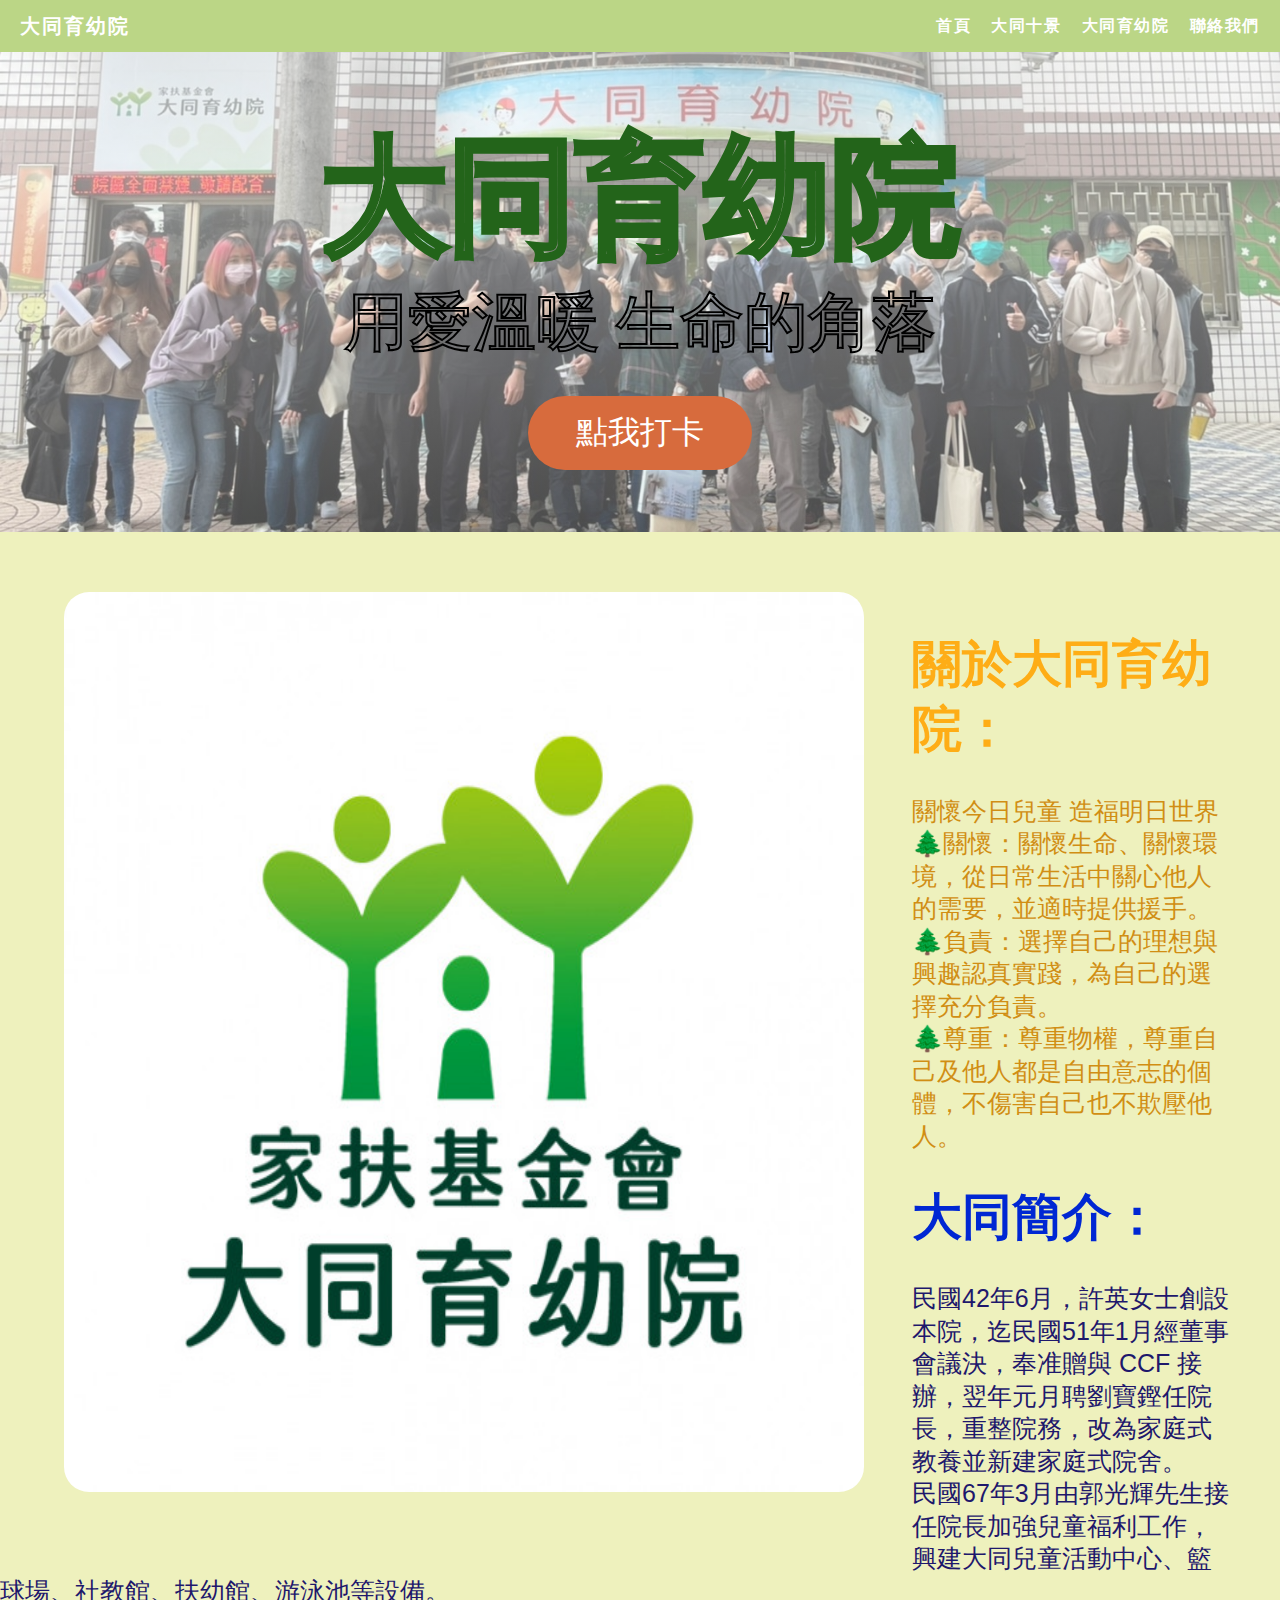
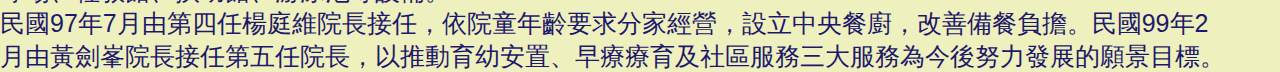
==== 123/00.html @ fa592be2 "0614" ====
<!DOCTYPE html>
<html lang="en">

<head>
    <meta charset="UTF-8">
    <meta http-equiv="X-UA-Compatible" content="IE=edge">
    <meta name="viewport" content="width=device-width, initial-scale=1.0">
    <title>第四組-大同育幼院</title>
    <link rel="stylesheet" href="00.css">
    <link rel="shortcut icon" href="img/B_2040234000.png" type="image/x-icon">
</head>

<body id="home" style="background-color:#EEF1BD;">

    <div class="wrapper">
        <header>
            <h1 class="logo"><a href="https://www.ccf.org.tw/60">大同育幼院</a></h1>
            <a class="to_nav" href="#primary_nav"></a>
        </header>
    </div>
    <section class="showcase-area" id="showcase">
        <div class="showcase-container">
            <h1 class="main-title" id="home">大同育幼院</h1>
            <p>用愛溫暖 生命的角落</p>
            <a href="https://www.facebook.com/tfcf60/" class="btn btn-primary">點我打卡</a>
        </div>
    </section>
    <section>
        <img class="mySlides" src="img/logo_L.jpg" alt="1">
        <img class="mySlides" src="img/1e6f7745-ccc90eee-2bcc-4e84-be10-142cec281757-scaled-e1616082652679.jpg" alt="1">
        <img class="mySlides" src="img/2021-02-09.jpg" alt="1">

        <script>
            var myIndex = 0;
            carousel();

            function carousel() {
                var i;
                var x = document.getElementsByClassName("mySlides");
                for (i = 0; i < x.length; i++) {
                    x[i].style.display = "none";
                }
                myIndex++;
                if (myIndex > x.length) { myIndex = 1 }
                x[myIndex - 1].style.display = "block";
                setTimeout(carousel, 2000); // Change image every 1.5 seconds
            }
        </script>



    </section>


    <div class="fl">
        <h1 style="color: #fead16;">關於大同育幼院：</h1>
        <br ><b style="color: #d18e14;">關懷今日兒童 造福明日世界</b>
        <p style="color: #d18e14;">🌲關懷：關懷生命、關懷環境，從日常生活中關心他人的需要，並適時提供援手。</p>
        <p style="color: #d18e14;">🌲負責：選擇自己的理想與興趣認真實踐，為自己的選擇充分負責。</p>    
        <p style="color: #d18e14;">🌲尊重：尊重物權，尊重自己及他人都是自由意志的個體，不傷害自己也不欺壓他人。</p>
        <br>
        <h1>大同簡介：</h1>
        <br><p>民國42年6月，許英女士創設本院，迄民國51年1月經董事會議決，奉准贈與 CCF 接辦，翌年元月聘劉寶鏗任院長，重整院務，改為家庭式教養並新建家庭式院舍。</p>
        <p>民國67年3月由郭光輝先生接任院長加強兒童福利工作，興建大同兒童活動中心、籃球場、社教館、扶幼館、游泳池等設備。</p>
        <p>民國97年7月由第四任楊庭維院長接任，依院童年齡要求分家經營，設立中央餐廚，改善備餐負擔。民國99年2月由黃劍峯院長接任第五任院長，以推動育幼安置、早療療育及社區服務三大服務為今後努力發展的願景目標。</p>
    </div>
    <nav id="primary_nav">

        <ul class="menu">

            <li class="top"><a href="00.html">首頁</a></li>

            <li class="top"><a href="0613.html">大同十景</a></li>

            <li class="top"><a href="https://www.ccf.org.tw/60">大同育幼院</a></li>

            <li class="top"><a href="contact.html">聯絡我們</a></li>

        </ul>

    </nav>
</body>

</html>
---- 123/00.css ----
html, body, div, span, applet, object, iframe,
h1, h2, h4, h5, h6, p, blockquote, pre,
a, abbr, acronym, address, big, cite, code,
del, dfn, em, img, ins, kbd, q, s, samp,
small, strike, strong, sub, sup, tt, var,
b, u, i, center,
dl, dt, dd, ul,
fieldset, form, label, legend,
table, caption, tbody, tfoot, thead, tr, th, td,
article, aside, canvas, details, figcaption, figure, 
footer, header, hgroup, menu, nav, section, summary,
time, mark, audio, video {
    margin: 0;
    padding: 0;
    border: 0;
    outline: 0;
    font-size: 100%;
    font: inherit;
    vertical-align: baseline;
    
}
/* HTML5 display-role reset for older browsers */
article, aside, details, figcaption, figure, 
footer, header, hgroup, menu, nav, section {
    display: block;
}
body {
    line-height: 1;
    font: 16px/1.4em 'PT Sans', sans-serif;;
    color: #000000;
    background-color: #E7DECD;
    
    margin: auto;
}
ul {
    list-style: none;
}
blockquote, q {
    quotes: none;
}
blockquote:before, blockquote:after,
q:before, q:after {
    content: '';
    content: none;
}
 
/* remember to highlight inserts somehow! */
ins {
    text-decoration: none;
}
del {
    text-decoration: line-through;
}
 
table {
    border-collapse: collapse;
    border-spacing: 0;
}
 
p,
ul {
    margin: 0 0 ;
}
 
ul {
    list-style: square;
    padding: 0 0 0 20px;
}
 
a {
    color: #735751;
}
a:hover{
    color: #54403B;
    
}
 
h1 {
 
}
 
h2 {
    font-family: 'PT Serif', serif;
    font-size: 32px;
    line-height: 1.4em;
    margin: 0 0 .4em;
    font-weight: bold;
}
.wrapper {
    background-color: #E7D7C1;
}
 
article {
    border-bottom: 1px solid #a5a2a2;
    padding: 10px 20px 0 20px;
    margin: 10px 0;
}
 
header {
    background: #BBD686;
    padding: 15px 20px;
    margin: auto;
}
 
        
header:before,header:after {
    content:"";
    display:table;
}
         
header:after {
    clear:both;
}     
       
header {
    zoom:1;
}
 
h1.logo a {
    color: #ffffff;
    text-decoration: none;
    font-weight: bold;
    text-transform: uppercase;
    font-size: 20px;
    line-height: 22px;
    float: left;
    letter-spacing: 0.1em;
    
}
 
a.to_nav {
    float: right;
    color: #fff;
    text-decoration: none;
    padding: 0 10px;
    font-size: 12px;
    font-weight: bold;
    line-height: 22px;
    height: 22px;
    text-transform: uppercase;
    letter-spacing: 0.1em;
    -webkit-border-radius: 2px;
    -moz-border-radius: 2px;
    border-radius: 2px;
}

.menu a {
    
}
 
a.to_nav:hover,
a.to_nav:focus {
    color: #abc37b;
    background: rgb(255, 255, 255);

}
#primary_nav ul {
    list-style: none;
    background: #BBD686;
    padding: 5px 0;
}
 
#primary_nav li a {
    display: block;
    padding: 0 20px;
    color: #fff;
    text-decoration: none;
    font-weight: bold;
    text-transform: uppercase;
    letter-spacing: 0.1em;
    letter-spacing: 0.1em;
    line-height: 2em;
    height: 2em;
    border-bottom: 1px solid #383838;
}
 
#primary_nav li:last-child a {
    border-bottom: none;
}
 
#primary_nav li a:hover,
#primary_nav li a:focus {
    color: #ffffff;
    background: #BF4342;

}
 

 
footer {
    font-family: 'PT Serif', serif;
    font-style: italic;
    text-align: center;
    font-size: 14px;

}
@media only screen and (min-width: 768px) {
 
    a.to_nav {
        display: none;
    }
 
}
.wrapper {
    position: relative;
    margin: auto;
}
 
#primary_nav {
    position: absolute;
    top: 5px;
    right: 10px;
    background: none;
}
 
#primary_nav li {
    display: inline;
    
}
 
#primary_nav li a {
    float: left;
    border: none;
    padding: 0 10px;
    -webkit-border-radius: 2px;
    -moz-border-radius: 2px;
    border-radius: 2px;
}

.menu li {
    list-style-type: none;
    display: inline-block;
    width: 200px;
    margin: 0 ;
}
.menu a {
    
    display: block;
    padding: 20px;
    border-radius: 8px;
    color: #fff;
    text-decoration: none;
}
nav{
    background-color: rgb(255, 154, 154);
    text-align: right;
}
nav li{
    list-style: none;
    display: inline-block;  
}
nav li a{
    display: block;
    text-decoration: none;
    padding: 10px;
    color: white;
}
nav li a:hover{
    background-color: antiquewhite;
    color: red;
}

/* #header{
    height: auto;
    width: 960px;
} */
#aside{
    height: 300px;
    background-color: rgb(255, 153, 0);
    width: 500px;
    float: left;
}
#section{
    height: 300px;
    background-color: rgb(178, 163, 141);
    width: 460px;
    float: right;
}


@import url("https://fonts.googleapis.com/css2?family=Poppins:ital,wght@0,300;0,400;0,500;0,600;0,700;0,800;0,900;1,200;1,300;1,400;1,500;1,600;1,700;1,800;1,900&display=swap");

*,
*::after,
*::before {
  box-sizing: border-box;
  padding: 0;
  margin: 0;
}

.html {
  font-size: 62.5%;
}

body {
  font-family: "Poppins", sans-serif;
}

/* ///////////..utility classes../////////// */

.container {
  max-width: 1200px;
  width: 90%;
  margin: auto;
}

.btn {
  display: inline-block;
  padding: 0.5em 1.5em;
  text-decoration: none;
  border-radius: 50px;
  cursor: pointer;
  outline: none;
  margin-top: 1em;
  text-transform: uppercase;
  font-weight: small;
}

.btn-primary {
  color: #fff;
  background: #16a083;
}

.btn-primary:hover {
  background: #117964;
  transition: background 0.3s ease-in-out;
}

/* ............/navbar/............ *

/* desktop mode............/// */

.navbar input[type="checkbox"],
.navbar .hamburger-lines {
  display: none;
}

.navbar {
  box-shadow: 0px 5px 10px 0px #aaa;
  position: fixed;
  width: 100%;
  background: #fff;
  color: #000;
  opacity: 0.85;
  height: 50px;
  z-index: 12;
}

.navbar-container {
  display: flex;
  justify-content: space-between;
  height: 64px;
  align-items: center;
}

.menu-items {
  order: 2;
  display: flex;
}

.menu-items li {
  list-style: none;
  margin-left: 1.5rem;
  margin-bottom: 0.5rem;
  font-size: 1.2rem;
}

.menu-items a {
  text-decoration: none;
  color: #444;
  font-weight: 500;
  transition: color 0.3s ease-in-out;
}

.menu-items a:hover {
  color: #117964;
  transition: color 0.3s ease-in-out;
}

.logo {
  order: 1;
  font-size: 2.3rem;
  margin-bottom: 0.5rem;
}

/* ............//// Showcase styling ////......... */

/* ......//about us//...... */

#about {
  padding: 50px 0;
  background: #f5f5f7;
}

.about-wrapper {
  display: flex;
  flex-wrap: wrap;
}

#about h2 {
  font-size: 2.3rem;
}

#about p {
  font-size: 1.2rem;
  color: #555;
}

#about .small {
  font-size: 1.2rem;
  color: #666;
  font-weight: 600;
}

.about-img {
  flex: 1 1 400px;
  padding: 30px;
  transform: translateX(150%);
  animation: about-img-animation 1s ease-in-out forwards;
}

@keyframes about-img-animation {
  100% {
    transform: translate(0);
  }
}

.about-text {
  flex: 1 1 400px;
  padding: 30px;
  margin: auto;
  transform: translate(-150%);
  animation: about-text-animation 1s ease-in-out forwards;
}

@keyframes about-text-animation {
  100% {
    transform: translate(0);
  }
}

.about-img img {
  display: block;
  height: 400px;
  max-width: 100%;
  margin: auto;
  object-fit: cover;
  object-position: right;
}

/* ..........////Food category///........... */

#food {
  padding: 5rem 0 10rem 0;
}

#food h2 {
  text-align: center;
  font-size: 2.5rem;
  font-weight: 400;
  margin-bottom: 40px;
  text-transform: uppercase;
  color: #555;
}

.food-container {
  display: flex;
  justify-content: space-between;
}

.food-container img {
  display: block;
  width: 80%;
  margin: auto;
  max-height: 300px;
  object-fit: cover;
  object-position: center;
}

.img-container {
  margin: 0 1rem;
  position: relative;
}

.img-content {
  position: absolute;
  top: 70%;
  left: 50%;
  transform: translate(-50%, -50%);
  opacity: 0;
  z-index: 2;
  text-align: center;
  transition: all 0.3s ease-in-out 0.1s;
}

.img-content h3 {
  color: #fff;
  font-size: 2.2rem;
}

.img-content a {
  font-size: 1.2rem;
}

.img-container::after {
  content: "";
  display: block;
  position: absolute;
  top: 0;
  left: 0;
  width: 100%;
  height: 100%;
  background: rgba(0, 0, 0, 0.871);
  opacity: 0;
  z-index: 1;

  transform: scaleY(0);
  transform-origin: 100% 100%;
  transition: all 0.3s ease-in-out;
}

.img-container:hover::after {
  opacity: 1;
  transform: scaleY(1);
}

.img-container:hover .img-content {
  opacity: 1;
  top: 40%;
}

/* .........../Food Menu/............ */

.food-menu-heading {
  text-align: center;
  font-size: 3.4rem;
  font-weight: 400;
  color: #666;
}

.food-menu-container {
  display: flex;
  flex-wrap: wrap;
  padding: 50px 0px 30px 0px;
}

.food-menu-container img {
  display: block;
  width: 250px;
  height: 250px;
  border-radius: 50%;
  object-fit: cover;
  object-position: center;
}

.food-menu-item {
  display: flex;
  flex: 1 1 600px;
  justify-content: space-evenly;
  margin-bottom: 3rem;
}

.food-description {
  margin: auto 1.5rem;
}

.font-title {
  font-size: 1.8rem;
  font-weight: 400;
  color: #444;
}

.food-description p {
  font-size: 1.4rem;
  color: #555;
  font-weight: 500;
}

.food-description .food-price {
  color: #117964;
  font-weight: 700;
}

/* ........./ Testimonial /.......... */

#testimonials {
  padding: 5rem 0;
  background: rgba(243, 243, 243);
}

.testimonial-title {
  text-align: center;
  font-size: 2.8rem;
  font-weight: 400;
  color: #555;
}

.testimonial-container {
  display: flex;
  justify-content: space-between;
  font-size: 1.4rem;
  padding: 1rem;
}

.testimonial-box .checked {
  color: #ff9529;
}

.testimonial-box .testimonial-text {
  margin: 1rem 0;
  color: #444;
}

.testimonial-box {
  text-align: center;
  padding: 1rem;
}

.customer-photo img {
  display: block;
  width: 150px;
  height: 150px;
  object-fit: cover;
  object-position: center;
  border-radius: 50%;
  margin: auto;
}

/* ........ Contact Us........... */

#contact {
  padding: 5rem 0;
  background: rgb(226, 226, 226);
}

.contact-container {
  display: flex;
  background: #fff;
}

.contact-img {
  width: 50%;
}

.contact-img img {
  display: block;
  height: 400px;
  width: 100%;
  object-position: center;
  object-fit: cover;
}

.form-container {
  padding: 1rem;
  width: 50%;
  margin: auto;
}

.form-container input {
  display: block;
  width: 100%;
  border: none;
  border-bottom: 2px solid #ddd;
  padding: 1rem 0;
  box-shadow: none;
  outline: none;
  margin-bottom: 1rem;
  color: #444;
  font-weight: 500;
}

.form-container textarea {
  display: block;
  width: 100%;
  border: none;
  border-bottom: 2px solid #ddd;
  color: #444;
  outline: none;
  padding: 1rem 0;
  resize: none;
}

.form-container h2 {
  font-size: 2.7rem;
  font-weight: 500;
  color: #444;
  margin-bottom: 1rem;
  margin-top: -1.2rem;
}

.form-container a {
  font-size: 1.3rem;
}

#footer h2 {
  text-align: center;
  font-size: 1.8rem;
  padding: 2.6rem;
  font-weight: 500;
  color: #fff;
  background: rgb(65, 65, 65);
}

/* ......../ media query /.......... */

@media (max-width: 768px) {
  .navbar {
    opacity: 0.95;
  }

  .navbar-container input[type="checkbox"],
  .navbar-container .hamburger-lines {
    display: block;
  }

  .navbar-container {
    display: block;
    position: relative;
    height: 64px;
  }

  .navbar-container input[type="checkbox"] {
    position: absolute;
    display: block;
    height: 32px;
    width: 30px;
    top: 20px;
    left: 20px;
    z-index: 5;
    opacity: 0;
  }

  .navbar-container .hamburger-lines {
    display: block;
    height: 23px;
    width: 35px;
    position: absolute;
    top: 17px;
    left: 20px;
    z-index: 2;
    display: flex;
    flex-direction: column;
    justify-content: space-between;
  }

  .navbar-container .hamburger-lines .line {
    display: block;
    height: 4px;
    width: 100%;
    border-radius: 10px;
    background: #333;
  }

  .navbar-container .hamburger-lines .line1 {
    transform-origin: 0% 0%;
    transition: transform 0.4s ease-in-out;
  }

  .navbar-container .hamburger-lines .line2 {
    transition: transform 0.2s ease-in-out;
  }

  .navbar-container .hamburger-lines .line3 {
    transform-origin: 0% 100%;
    transition: transform 0.4s ease-in-out;
  }

  .navbar .menu-items {
    padding-top: 100px;
    background: #fff;
    height: 100vh;
    max-width: 300px;
    transform: translate(-150%);
    display: flex;
    flex-direction: column;
    margin-left: -40px;
    padding-left: 50px;
    transition: transform 0.5s ease-in-out;
    box-shadow: 5px 0px 10px 0px #aaa;
  }

  .navbar .menu-items li {
    margin-bottom: 1.5rem;
    font-size: 1.3rem;
    font-weight: 500;
  }

  .logo {
    position: absolute;
    top: 5px;
    right: 15px;
    font-size: 2rem;
  }

  .navbar-container input[type="checkbox"]:checked ~ .menu-items {
    transform: translateX(0);
  }

  .navbar-container input[type="checkbox"]:checked ~ .hamburger-lines .line1 {
    transform: rotate(35deg);
  }

  .navbar-container input[type="checkbox"]:checked ~ .hamburger-lines .line2 {
    transform: scaleY(0);
  }

  .navbar-container input[type="checkbox"]:checked ~ .hamburger-lines .line3 {
    transform: rotate(-35deg);
  }

  /* ......./ food /......... */

  .food-container {
    flex-direction: column;
    align-items: stretch;
  }

  .food-type:not(:last-child) {
    margin-bottom: 3rem;
  }

  .food-type {
    box-shadow: 5px 5px 10px 0 #aaa;
  }

  .img-container {
    margin: 0;
  }
}

@media (max-width: 500px) {
  html {
    font-size: 65%;
  }

  .navbar .menu-items li{
      font-size: 1.6rem;
  }

  .testimonial-container {
    flex-direction: column;
    text-align: center;
  }

  .food-menu-container img {
    margin: auto;
  }

  .food-menu-item {
    flex-direction: column;
    text-align: center;
  }

  .form-container {
    width: 90%;
  }

  .contact-container {
    display: flex;
    flex-direction: column;
  }

  .contact-img {
    width: 90%;
    margin: 3rem auto;
  }

  .logo {
    position: absolute;
    top: 06px;
    right: 15px;
    font-size: 3rem;
  }

  .navbar .menu-items li {
    margin-bottom: 2.5rem;
    font-size: 1.8rem;
    font-weight: 500;
  }
}

@media (min-width: 769px) and (max-width: 1200px) {
  .img-container h3 {
    font-size: 1.5rem;
  }

  .img-container .btn {
    font-size: 0.7rem;
  }
}

@media (orientation: landscape) and (max-height: 500px) {
  .showcase-area {
    height: 50vmax;
  }
}



*{box-sizing: border-box; -webkit-box-sizing: border-box; }
html, body { height: 80%; }
body { margin: 0; font: 16px/1.3 sans-serif; }

/*
PURE RESPONSIVE CSS3 SLIDESHOW GALLERY by Roko C. buljan
http://stackoverflow.com/a/34696029/383904
*/

.CSSgal {
	position: relative;
	overflow: hidden;
	height: 100%; /* Or set a fixed height */
}

/* SLIDER */

.CSSgal .slider {
	height: 100%;
	white-space: nowrap;
	font-size: 0;
	transition: 0.8s;
}

/* SLIDES */

.CSSgal .slider > * {
	font-size: 1rem;
	display: inline-block;
	white-space: normal;
	vertical-align: top;
	height: 100%;
	width: 80%;
	background: none 50% no-repeat;
	background-size: cover;
}

/* PREV/NEXT, CONTAINERS & ANCHORS */

.CSSgal .prevNext {
	position: absolute;
	z-index: 1;
	top: 50%;
	width: 100%;
	height: 0;
}

.CSSgal .prevNext > div+div {
	visibility: hidden; /* Hide all but first P/N container */
}

.CSSgal .prevNext a {
	background: #fff;
	position: absolute;
	width:       60px;
	height:      60px;
	line-height: 60px; /* If you want to place numbers */
	text-align: center;
	opacity: 0.7;
	-webkit-transition: 0.3s;
					transition: 0.3s;
	-webkit-transform: translateY(-50%);
					transform: translateY(-50%);
	left: 0;
}
.CSSgal .prevNext a:hover {
	opacity: 1;
}
.CSSgal .prevNext a+a {
	left: auto;
	right: 0;
}

/* NAVIGATION */

.CSSgal .bullets {
	position: absolute;
	z-index: 2;
	bottom: 0;
	padding: 10px 0;
	width: 100%;
	text-align: center;
}
.CSSgal .bullets > a {
	display: inline-block;
	width:       30px;
	height:      30px;
	line-height: 30px;
	text-decoration: none;
	text-align: center;
	background: rgba(255, 255, 255, 1);
	-webkit-transition: 0.3s;
					transition: 0.3s;
}
.CSSgal .bullets > a+a {
	background: rgba(255, 255, 255, 0.5); /* Dim all but first */
}
.CSSgal .bullets > a:hover {
	background: rgba(255, 255, 255, 0.7) !important;
}

/* NAVIGATION BUTTONS */
/* ALL: */
.CSSgal >s:target ~ .bullets >* {      background: rgba(255, 255, 255, 0.5);}
/* ACTIVE */
#s1:target ~ .bullets >*:nth-child(1) {background: rgba(255, 255, 255,   1);}
#s2:target ~ .bullets >*:nth-child(2) {background: rgba(255, 255, 255,   1);}
#s3:target ~ .bullets >*:nth-child(3) {background: rgba(255, 255, 255,   1);}
#s4:target ~ .bullets >*:nth-child(4) {background: rgba(255, 255, 255,   1);}
/* More slides? Add here more rules */

/* PREV/NEXT CONTAINERS VISIBILITY */
/* ALL: */
.CSSgal >s:target ~ .prevNext >* {      visibility: hidden;}
/* ACTIVE: */
#s1:target ~ .prevNext >*:nth-child(1) {visibility: visible;}
#s2:target ~ .prevNext >*:nth-child(2) {visibility: visible;}
#s3:target ~ .prevNext >*:nth-child(3) {visibility: visible;}
#s4:target ~ .prevNext >*:nth-child(4) {visibility: visible;}
/* More slides? Add here more rules */

/* SLIDER ANIMATION POSITIONS */

#s1:target ~ .slider {transform: translateX(   0%); -webkit-transform: translateX(   0%);}
#s2:target ~ .slider {transform: translateX(-100%); -webkit-transform: translateX(-100%);}
#s3:target ~ .slider {transform: translateX(-200%); -webkit-transform: translateX(-200%);}
#s4:target ~ .slider {transform: translateX(-300%); -webkit-transform: translateX(-300%);}
/* More slides? Add here more rules */


/* YOU'RE THE DESIGNER! 
   ____________________
   All above was mainly to get it working :)
   CSSgal CUSTOM STYLES / OVERRIDES HERE: */

.CSSgal{
	color: #fff;	
	text-align: center;
}
.CSSgal .slider h2 {
	margin-top: 40vh;
	font-weight: 200;
	letter-spacing: -0.06em;
	word-spacing: 0.2em;
	font-size: 3em;
}
.CSSgal a {
	border-radius: 50%;
	margin: 0 3px;
	color: rgba(0,0,0,0.8);
	text-decoration: none;
}






@import url("https://fonts.googleapis.com/css2?family=Poppins:ital,wght@0,300;0,400;0,500;0,600;0,700;0,800;0,900;1,200;1,300;1,400;1,500;1,600;1,700;1,800;1,900&display=swap");

*,
*::after,
*::before {
  box-sizing: border-box;
  padding: 0;
  margin: 0;
}

.html {
  font-size: 62.5%;
}

body {
  font-family: "Poppins", sans-serif;
}

/* ///////////..utility classes../////////// */

.container {
  max-width: 1200px;
  width: 90%;
  margin: auto;
}

.btn {
  display: inline-block;
  padding: 0.5em 1.5em;
  text-decoration: none;
  border-radius: 50px;
  cursor: pointer;
  outline: none;
  margin-top: 1em;
  text-transform: uppercase;
  font-weight: small;
}

.btn-primary {
  color: #fff;
  background: #d76b3d;
}

.btn-primary:hover {
  background: #804126;
  color: white;
  transition: background 0.3s ease-in-out;
}

/* ............/navbar/............ *

/* desktop mode............/// */

.navbar input[type="checkbox"],
.navbar .hamburger-lines {
  display: none;
}

.navbar {
  box-shadow: 0px 5px 10px 0px #aaa;
  position: fixed;
  width: 100%;
  background: #fff;
  color: #000;
  opacity: 0.85;
  height: 50px;
  z-index: 12;
}

.navbar-container {
  display: flex;
  justify-content: space-between;
  height: 64px;
  align-items: center;
}

.menu-items {
  order: 2;
  display: flex;
}

.menu-items li {
  list-style: none;
  margin-left: 1.5rem;
  margin-bottom: 0.5rem;
  font-size: 1.2rem;
}

.menu-items a {
  text-decoration: none;
  color: #444;
  font-weight: 500;
  transition: color 0.3s ease-in-out;
}

.menu-items a:hover {
  color: #117964;
  transition: color 0.3s ease-in-out;
}

.logo {
  order: 1;
  font-size: 2.3rem;
  margin-bottom: 0.5rem;
}

/* ............//// Showcase styling ////......... */

.showcase-area {
  height: 30em;
  background: linear-gradient(
      rgba(255, 255, 255, 0.578),
      rgba(221, 221, 221, 0.336)
    ),
    url("img/1.jpg");
  background-size: cover;
  background-position: center;
  background-repeat: no-repeat;
}

.showcase-container {
  display: flex;
  flex-direction: column;
  align-items: center;
  justify-content: center;
  height: 100%;
  font-size: 2em;
}

.main-title {
  text-transform: uppercase;
  font-size: 4em;
  font-weight: bold;
  color: transparent;
  -webkit-text-stroke: 5px rgb(35, 100, 26);
}

.showcase-container p{
  color: transparent;
  -webkit-text-stroke: 2px rgb(0, 0, 0);
  font-size: 2em;
  font-family: 標楷體;
}

/* ......//about us//...... */

#about {
  padding: 50px 0;
  background: #f5f5f7;
}

.about-wrapper {
  display: flex;
  flex-wrap: wrap;
}

#about h2 {
  font-size: 2.3rem;
}

#about p {
  font-size: 1.2rem;
  color: #555;
}

#about .small {
  font-size: 1.2rem;
  color: #666;
  font-weight: 600;
}

.about-img {
  flex: 1 1 400px;
  padding: 30px;
  transform: translateX(150%);
  animation: about-img-animation 1s ease-in-out forwards;
}

@keyframes about-img-animation {
  100% {
    transform: translate(0);
  }
}

.about-text {
  flex: 1 1 400px;
  padding: 30px;
  margin: auto;
  transform: translate(-150%);
  animation: about-text-animation 1s ease-in-out forwards;
}

@keyframes about-text-animation {
  100% {
    transform: translate(0);
  }
}

.about-img img {
  display: block;
  height: 400px;
  max-width: 100%;
  margin: auto;
  object-fit: cover;
  object-position: right;
}

/* ..........////Food category///........... */

#food {
  padding: 5rem 0 10rem 0;
}

#food h2 {
  text-align: center;
  font-size: 2.5rem;
  font-weight: 400;
  margin-bottom: 40px;
  text-transform: uppercase;
  color: #555;
}

.food-container {
  display: flex;
  justify-content: space-between;
}

.food-container img {
  display: block;
  width: 80%;
  margin: auto;
  max-height: 300px;
  object-fit: cover;
  object-position: center;
}

.img-container {
  margin: 0 1rem;
  position: relative;
}

.img-content {
  position: absolute;
  top: 70%;
  left: 50%;
  transform: translate(-50%, -50%);
  opacity: 0;
  z-index: 2;
  text-align: center;
  transition: all 0.3s ease-in-out 0.1s;
}

.img-content h3 {
  color: #fff;
  font-size: 2.2rem;
}

.img-content a {
  font-size: 1.2rem;
}

.img-container::after {
  content: "";
  display: block;
  position: absolute;
  top: 0;
  left: 0;
  width: 100%;
  height: 100%;
  background: rgba(0, 0, 0, 0.871);
  opacity: 0;
  z-index: 1;

  transform: scaleY(0);
  transform-origin: 100% 100%;
  transition: all 0.3s ease-in-out;
}

.img-container:hover::after {
  opacity: 1;
  transform: scaleY(1);
}

.img-container:hover .img-content {
  opacity: 1;
  top: 40%;
}

/* .........../Food Menu/............ */

.food-menu-heading {
  text-align: center;
  font-size: 3.4rem;
  font-weight: 400;
  color: #666;
}

.food-menu-container {
  display: flex;
  flex-wrap: wrap;
  padding: 50px 0px 30px 0px;
}

.food-menu-container img {
  display: block;
  width: 250px;
  height: 250px;
  border-radius: 50%;
  object-fit: cover;
  object-position: center;
}

.food-menu-item {
  display: flex;
  flex: 1 1 600px;
  justify-content: space-evenly;
  margin-bottom: 3rem;
}

.food-description {
  margin: auto 1.5rem;
}

.font-title {
  font-size: 1.8rem;
  font-weight: 400;
  color: #444;
}

.food-description p {
  font-size: 1.4rem;
  color: #555;
  font-weight: 500;
}

.food-description .food-price {
  color: #117964;
  font-weight: 700;
}

/* ........./ Testimonial /.......... */

#testimonials {
  padding: 5rem 0;
  background: rgba(243, 243, 243);
}

.testimonial-title {
  text-align: center;
  font-size: 2.8rem;
  font-weight: 400;
  color: #555;
}

.testimonial-container {
  display: flex;
  justify-content: space-between;
  font-size: 1.4rem;
  padding: 1rem;
}

.testimonial-box .checked {
  color: #ff9529;
}

.testimonial-box .testimonial-text {
  margin: 1rem 0;
  color: #444;
}

.testimonial-box {
  text-align: center;
  padding: 1rem;
}

.customer-photo img {
  display: block;
  width: 150px;
  height: 150px;
  object-fit: cover;
  object-position: center;
  border-radius: 50%;
  margin: auto;
}

/* ........ Contact Us........... */

#contact {
  padding: 5rem 0;
  background: rgb(226, 226, 226);
}

.contact-container {
  display: flex;
  background: #fff;
}

.contact-img {
  width: 50%;
}

.contact-img img {
  display: block;
  height: 400px;
  width: 100%;
  object-position: center;
  object-fit: cover;
}

.form-container {
  padding: 1rem;
  width: 50%;
  margin: auto;
}

.form-container input {
  display: block;
  width: 100%;
  border: none;
  border-bottom: 2px solid #ddd;
  padding: 1rem 0;
  box-shadow: none;
  outline: none;
  margin-bottom: 1rem;
  color: #444;
  font-weight: 500;
}

.form-container textarea {
  display: block;
  width: 100%;
  border: none;
  border-bottom: 2px solid #ddd;
  color: #444;
  outline: none;
  padding: 1rem 0;
  resize: none;
}

.form-container h2 {
  font-size: 2.7rem;
  font-weight: 500;
  color: #444;
  margin-bottom: 1rem;
  margin-top: -1.2rem;
}

.form-container a {
  font-size: 1.3rem;
}

#footer h2 {
  text-align: center;
  font-size: 1.8rem;
  padding: 2.6rem;
  font-weight: 500;
  color: #fff;
  background: rgb(65, 65, 65);
}

/* ......../ media query /.......... */

@media (max-width: 768px) {
  .navbar {
    opacity: 0.95;
  }

  .navbar-container input[type="checkbox"],
  .navbar-container .hamburger-lines {
    display: block;
  }

  .navbar-container {
    display: block;
    position: relative;
    height: 64px;
  }

  .navbar-container input[type="checkbox"] {
    position: absolute;
    display: block;
    height: 32px;
    width: 30px;
    top: 20px;
    left: 20px;
    z-index: 5;
    opacity: 0;
  }

  .navbar-container .hamburger-lines {
    display: block;
    height: 23px;
    width: 35px;
    position: absolute;
    top: 17px;
    left: 20px;
    z-index: 2;
    display: flex;
    flex-direction: column;
    justify-content: space-between;
  }

  .navbar-container .hamburger-lines .line {
    display: block;
    height: 4px;
    width: 100%;
    border-radius: 10px;
    background: #333;
  }

  .navbar-container .hamburger-lines .line1 {
    transform-origin: 0% 0%;
    transition: transform 0.4s ease-in-out;
  }

  .navbar-container .hamburger-lines .line2 {
    transition: transform 0.2s ease-in-out;
  }

  .navbar-container .hamburger-lines .line3 {
    transform-origin: 0% 100%;
    transition: transform 0.4s ease-in-out;
  }

  .navbar .menu-items {
    padding-top: 100px;
    background: #fff;
    height: 100vh;
    max-width: 300px;
    transform: translate(-150%);
    display: flex;
    flex-direction: column;
    margin-left: -40px;
    padding-left: 50px;
    transition: transform 0.5s ease-in-out;
    box-shadow: 5px 0px 10px 0px #aaa;
  }

  .navbar .menu-items li {
    margin-bottom: 1.5rem;
    font-size: 1.3rem;
    font-weight: 500;
  }

  .logo {
    position: absolute;
    top: 5px;
    right: 15px;
    font-size: 2rem;
  }

  .navbar-container input[type="checkbox"]:checked ~ .menu-items {
    transform: translateX(0);
  }

  .navbar-container input[type="checkbox"]:checked ~ .hamburger-lines .line1 {
    transform: rotate(35deg);
  }

  .navbar-container input[type="checkbox"]:checked ~ .hamburger-lines .line2 {
    transform: scaleY(0);
  }

  .navbar-container input[type="checkbox"]:checked ~ .hamburger-lines .line3 {
    transform: rotate(-35deg);
  }

  /* ......./ food /......... */

  .food-container {
    flex-direction: column;
    align-items: stretch;
  }

  .food-type:not(:last-child) {
    margin-bottom: 3rem;
  }

  .food-type {
    box-shadow: 5px 5px 10px 0 #aaa;
  }

  .img-container {
    margin: 0;
  }
}

@media (max-width: 500px) {
  html {
    font-size: 65%;
  }

  .navbar .menu-items li{
      font-size: 1.6rem;
  }

  .testimonial-container {
    flex-direction: column;
    text-align: center;
  }

  .food-menu-container img {
    margin: auto;
  }

  .food-menu-item {
    flex-direction: column;
    text-align: center;
  }

  .form-container {
    width: 90%;
  }

  .contact-container {
    display: flex;
    flex-direction: column;
  }

  .contact-img {
    width: 90%;
    margin: 3rem auto;
  }

  .logo {
    position: absolute;
    top: 06px;
    right: 15px;
    font-size: 3rem;
  }

  .navbar .menu-items li {
    margin-bottom: 2.5rem;
    font-size: 1.8rem;
    font-weight: 500;
  }
}

@media (min-width: 769px) and (max-width: 1200px) {
  .img-container h3 {
    font-size: 1.5rem;
  }

  .img-container .btn {
    font-size: 0.7rem;
  }
}

@media (orientation: landscape) and (max-height: 500px) {
  .showcase-area {
    height: 50vmax;
  }
}



*{box-sizing: border-box; -webkit-box-sizing: border-box; }
html, body { height: 80%; }
body { margin: 0; font: 16px/1.3 sans-serif; }

/*
PURE RESPONSIVE CSS3 SLIDESHOW GALLERY by Roko C. buljan
http://stackoverflow.com/a/34696029/383904
*/

.CSSgal {
	position: relative;
	overflow: hidden;
	height: 100%; /* Or set a fixed height */
}

/* SLIDER */

.CSSgal .slider {
	height: 100%;
	white-space: nowrap;
	font-size: 0;
	transition: 0.8s;
}

/* SLIDES */

.CSSgal .slider > * {
	font-size: 1rem;
	display: inline-block;
	white-space: normal;
	vertical-align: top;
	height: 100%;
	width: 80%;
	background: none 50% no-repeat;
	background-size: cover;
}

/* PREV/NEXT, CONTAINERS & ANCHORS */

.CSSgal .prevNext {
	position: absolute;
	z-index: 1;
	top: 50%;
	width: 100%;
	height: 0;
}

.CSSgal .prevNext > div+div {
	visibility: hidden; /* Hide all but first P/N container */
}

.CSSgal .prevNext a {
	background: #fff;
	position: absolute;
	width:       60px;
	height:      60px;
	line-height: 60px; /* If you want to place numbers */
	text-align: center;
	opacity: 0.7;
	-webkit-transition: 0.3s;
					transition: 0.3s;
	-webkit-transform: translateY(-50%);
					transform: translateY(-50%);
	left: 0;
}
.CSSgal .prevNext a:hover {
	opacity: 1;
}
.CSSgal .prevNext a+a {
	left: auto;
	right: 0;
}

/* NAVIGATION */

.CSSgal .bullets {
	position: absolute;
	z-index: 2;
	bottom: 0;
	padding: 10px 0;
	width: 100%;
	text-align: center;
}
.CSSgal .bullets > a {
	display: inline-block;
	width:       30px;
	height:      30px;
	line-height: 30px;
	text-decoration: none;
	text-align: center;
	background: rgba(255, 255, 255, 1);
	-webkit-transition: 0.3s;
					transition: 0.3s;
}
.CSSgal .bullets > a+a {
	background: rgba(255, 255, 255, 0.5); /* Dim all but first */
}
.CSSgal .bullets > a:hover {
	background: rgba(255, 255, 255, 0.7) !important;
}

/* NAVIGATION BUTTONS */
/* ALL: */
.CSSgal >s:target ~ .bullets >* {      background: rgba(255, 255, 255, 0.5);}
/* ACTIVE */
#s1:target ~ .bullets >*:nth-child(1) {background: rgba(255, 255, 255,   1);}
#s2:target ~ .bullets >*:nth-child(2) {background: rgba(255, 255, 255,   1);}
#s3:target ~ .bullets >*:nth-child(3) {background: rgba(255, 255, 255,   1);}
#s4:target ~ .bullets >*:nth-child(4) {background: rgba(255, 255, 255,   1);}
/* More slides? Add here more rules */

/* PREV/NEXT CONTAINERS VISIBILITY */
/* ALL: */
.CSSgal >s:target ~ .prevNext >* {      visibility: hidden;}
/* ACTIVE: */
#s1:target ~ .prevNext >*:nth-child(1) {visibility: visible;}
#s2:target ~ .prevNext >*:nth-child(2) {visibility: visible;}
#s3:target ~ .prevNext >*:nth-child(3) {visibility: visible;}
#s4:target ~ .prevNext >*:nth-child(4) {visibility: visible;}
/* More slides? Add here more rules */

/* SLIDER ANIMATION POSITIONS */

#s1:target ~ .slider {transform: translateX(   0%); -webkit-transform: translateX(   0%);}
#s2:target ~ .slider {transform: translateX(-100%); -webkit-transform: translateX(-100%);}
#s3:target ~ .slider {transform: translateX(-200%); -webkit-transform: translateX(-200%);}
#s4:target ~ .slider {transform: translateX(-300%); -webkit-transform: translateX(-300%);}
/* More slides? Add here more rules */


/* YOU'RE THE DESIGNER! 
   ____________________
   All above was mainly to get it working :)
   CSSgal CUSTOM STYLES / OVERRIDES HERE: */

.CSSgal{
	color: #fff;	
	text-align: center;
}
.CSSgal .slider h2 {
	margin-top: 40vh;
	font-weight: 200;
	letter-spacing: -0.06em;
	word-spacing: 0.2em;
	font-size: 3em;
}
.CSSgal a {
	border-radius: 50%;
	margin: 0 3px;
	color: rgba(0,0,0,0.8);
	text-decoration: none;
}


.mySlides{
  display: block;
  float: left;
  width: 800px;
  height: 900px;
  margin: 60px 4em;
  margin-right: 3em;
  border-radius: 25px;
}
.fl{
  margin-top: 4em;
  margin-right: 2em;
  font-size: 25px;
  color: rgb(30, 24, 108);
}
.fl h1{
  font-size: 50px;
  color: rgb(0, 39, 211);
  font-family: 標楷體;
  font-weight:bold;
}
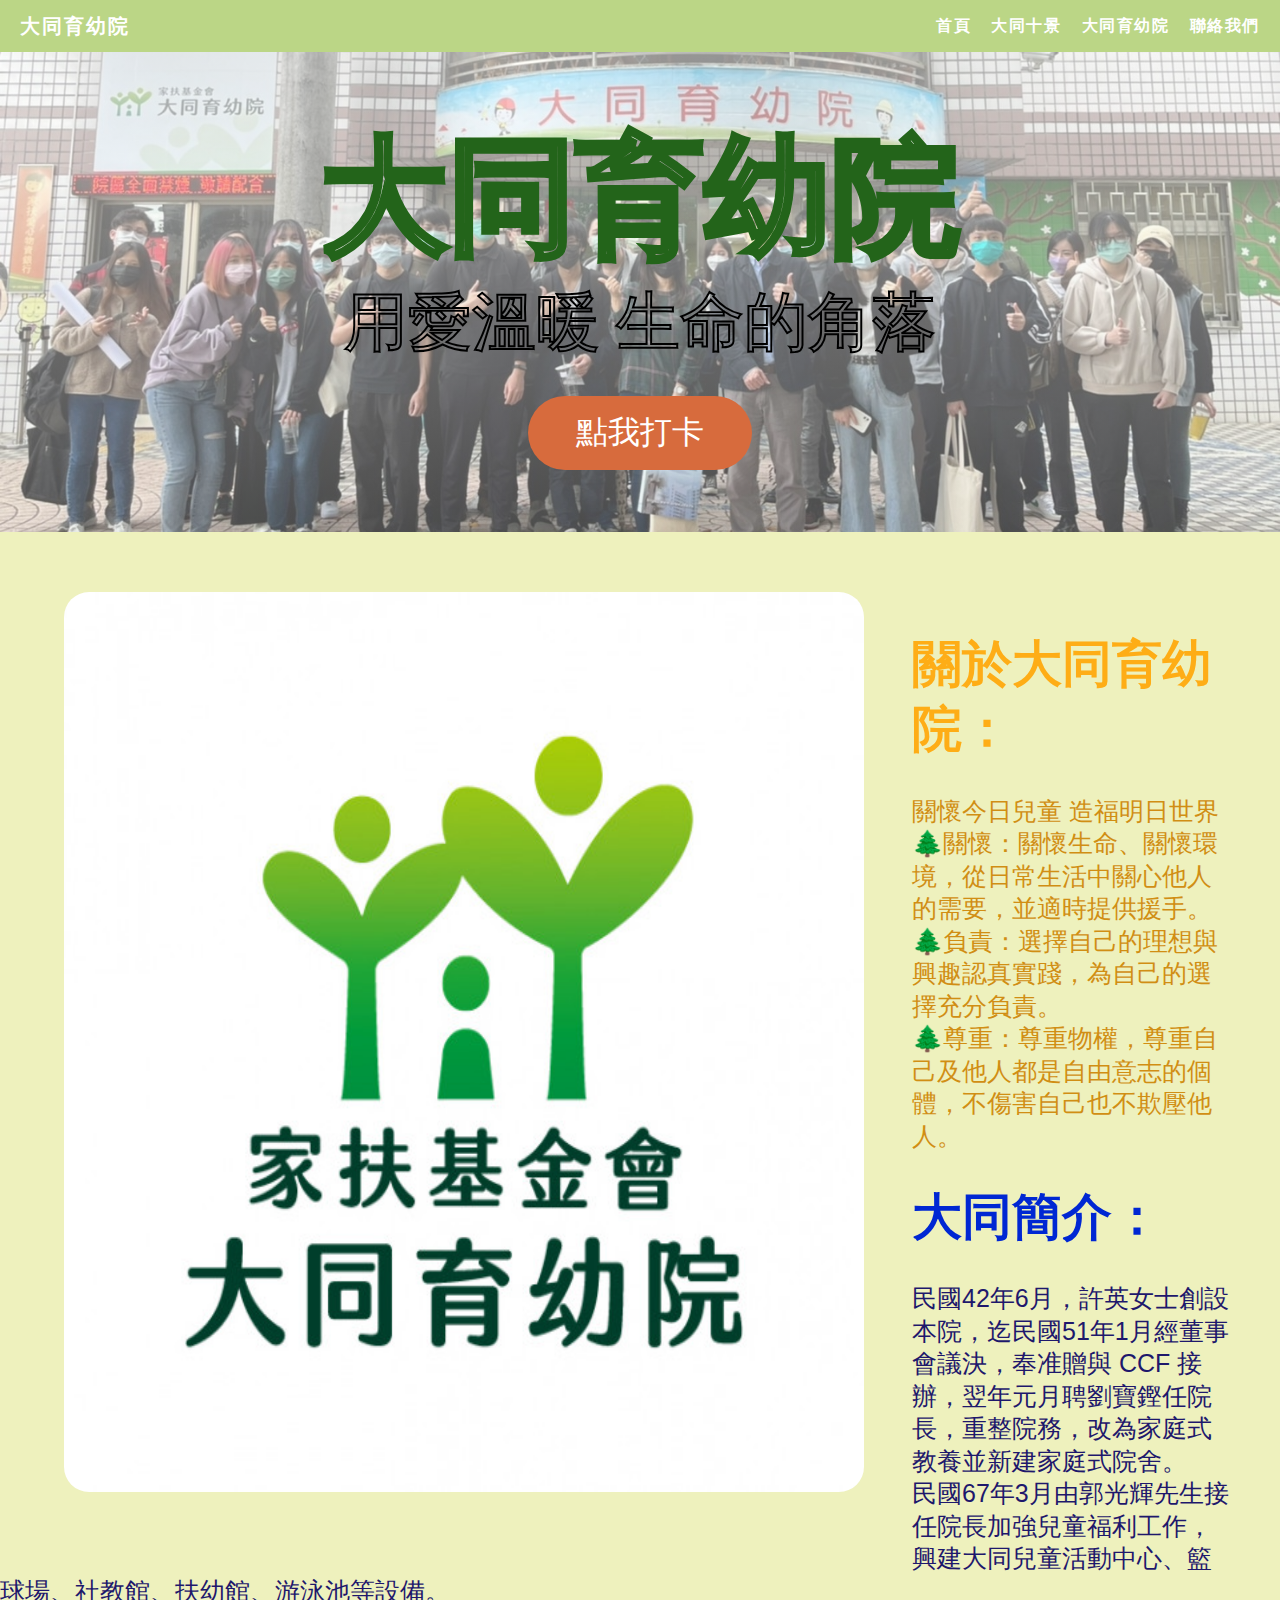
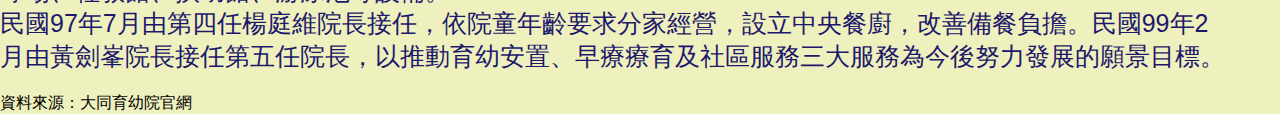
==== commit fd98ec7c: "0614" ====
--- a/123/00.html
+++ b/123/00.html
@@ -79,6 +79,9 @@
         </ul>
 
     </nav>
+
+    <br>
+    <p>資料來源：大同育幼院官網</p>
 </body>
 
 </html>